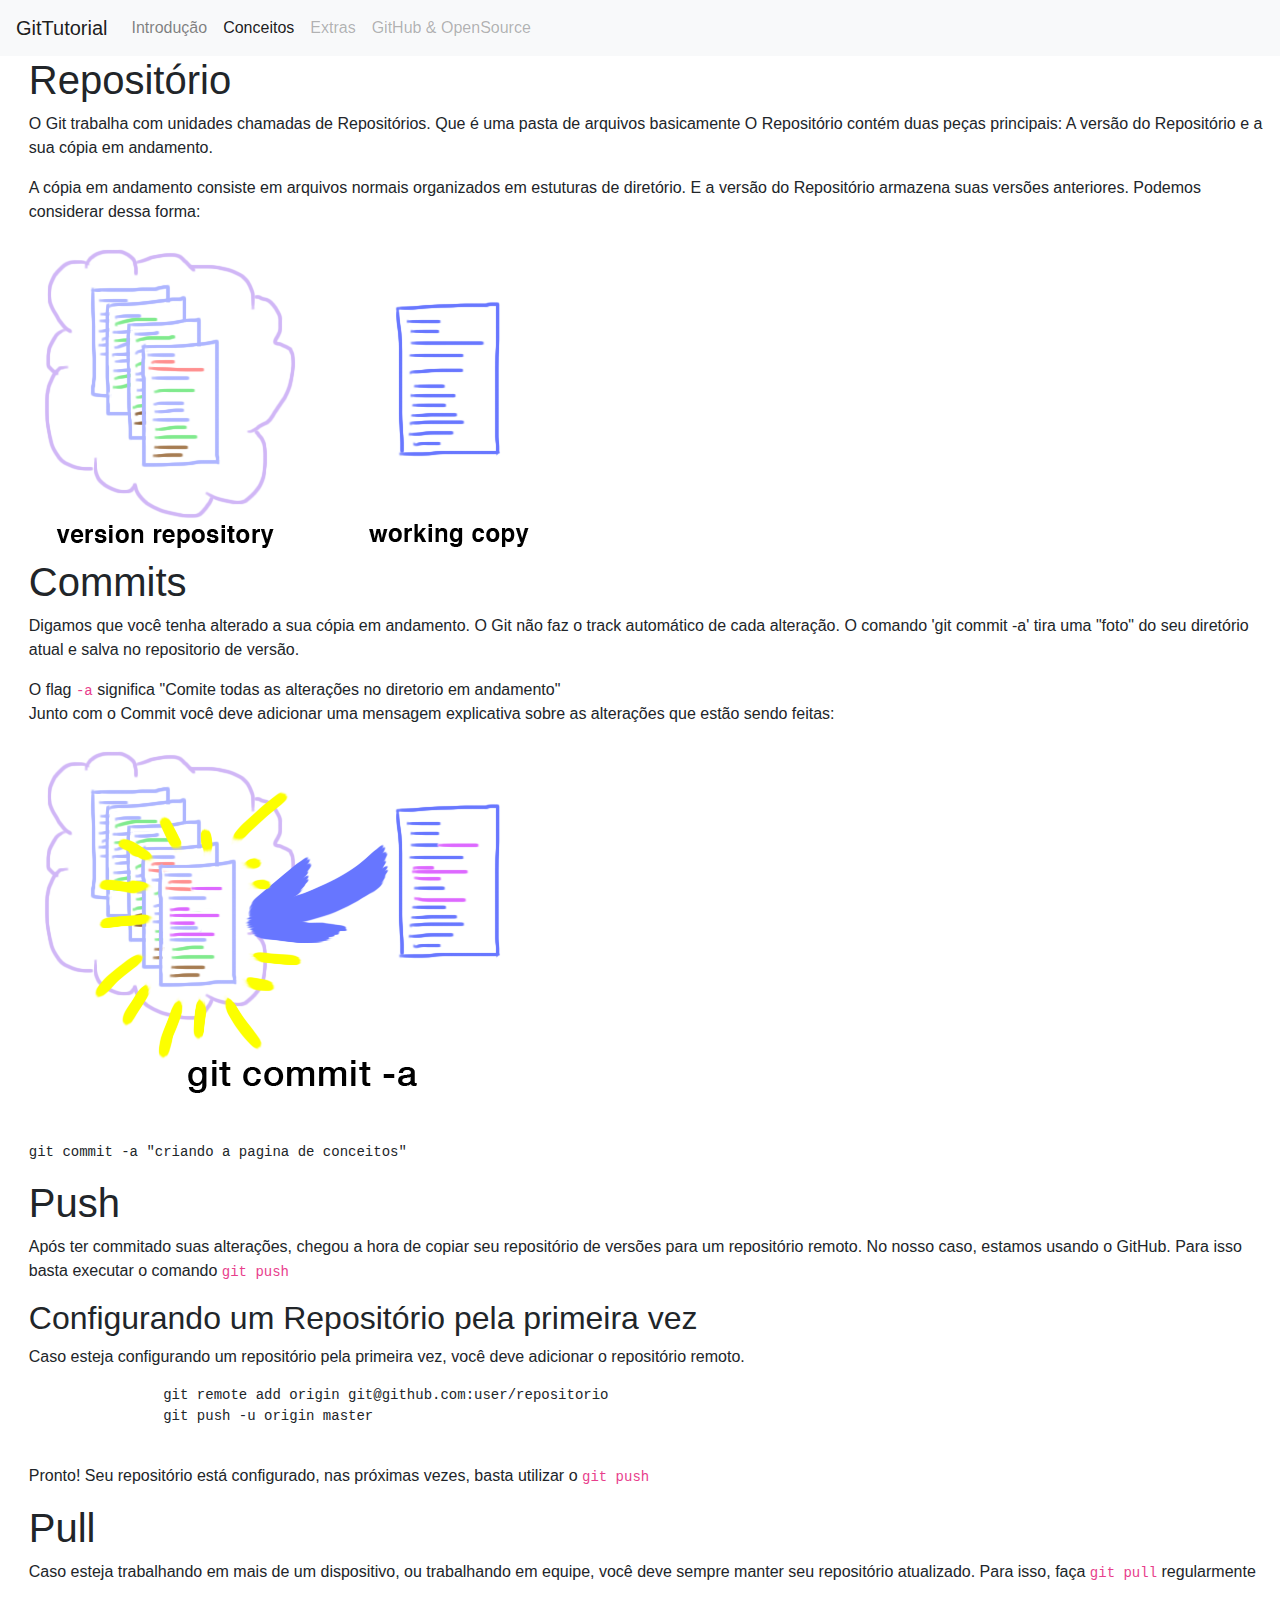
==== conceitos.html @ 8be88795 "Concepts page finished" ====
<!DOCTYPE html>
<html lang="en">
    <head>
        <link href="https://stackpath.bootstrapcdn.com/bootstrap/4.5.0/css/bootstrap.min.css" rel="stylesheet">
        <link href="styles.css" rel="stylesheet">
        <title>Git tutorial - MLEAL</title>
        <meta name="viewport" content="width=device-width, initial-scale=1.0" />
    </head>
    <body>
        <nav class="navbar navbar-expand-lg navbar-light bg-light">
            <a class="navbar-brand" href="#">GitTutorial</a>
            <button class="navbar-toggler" type="button" data-toggle="collapse" data-target="#navbarSupportedContent" aria-controls="navbarSupportedContent" aria-expanded="false" aria-label="Toggle navigation">
              <span class="navbar-toggler-icon"></span>
            </button>
          
            <div class="top-bar" id="navbarSupportedContent">
              <ul class="navbar-nav mr-auto">
                <li class="nav-item">
                  <a class="nav-link" href="index.html">Introdução </a>
                </li>
                <li class="nav-item active">
                  <a class="nav-link" href="#">Conceitos<span class="sr-only">(select)</span></a>
                </li>               
                <li class="nav-item">
                  <a class="nav-link disabled" href="#">Extras</a>
                </li>
                <li class="nav-item">
                  <a class="nav-link disabled" href="#">GitHub & OpenSource</a>
                </li>
              </ul>            
            </div>
          </nav>

          <div class="intro">
            <h1>Repositório</h1>
            <p>O Git trabalha com unidades chamadas de <en>Repositórios</en>. Que é uma pasta de arquivos basicamente
            O Repositório contém duas peças principais: A versão do Repositório e a sua cópia em andamento.</p>
                
            <p>A cópia em andamento consiste em arquivos normais organizados em estuturas de diretório. E a versão do Repositório armazena suas versões anteriores.
             Podemos considerar dessa forma:   
            </p>
            <img src="imgs/Git006.png" alt="repositorio vs copia">            

            <h1>Commits</h1>            
            <p>Digamos que você tenha alterado a sua cópia em andamento. O Git não faz o track automático de cada alteração. O comando 'git commit -a' tira uma "foto" do seu diretório atual e salva no repositorio de versão.</p>

            <en><span>O flag <code>-a</code> significa "Comite todas as alterações no diretorio em andamento"</span></en>

            <p>Junto com o Commit você deve adicionar uma mensagem explicativa sobre as alterações que estão sendo feitas:</p>
            
            <img src="imgs/Git010.png" alt="Commit">            

            <pre>git commit -a "criando a pagina de conceitos"</pre>

            <h1>Push</h1>
            <p>Após ter commitado suas alterações, chegou a hora de copiar seu repositório de versões para um repositório remoto.
                No nosso caso, estamos usando o GitHub. Para isso basta executar o comando <code>git push</code>
            </p>
            <h2>Configurando um Repositório pela primeira vez</h2>
            <p>Caso esteja configurando um repositório pela primeira vez, você deve adicionar o repositório remoto.</p>
            <pre>
                git remote add origin git@github.com:user/repositorio
                git push -u origin master
            </pre>

            <p>Pronto! Seu repositório está configurado, nas próximas vezes, basta utilizar o <code>git push</code></p>

            <h1>Pull</h1>    
            <p>Caso esteja trabalhando em mais de um dispositivo, ou trabalhando em equipe, você deve sempre manter seu repositório atualizado.
                Para isso, faça <code>git pull</code> regularmente
            </p>    
          </div>
    </body>
</html>
---- styles.css ----
.intro{
    margin-left: 1.8rem;
}
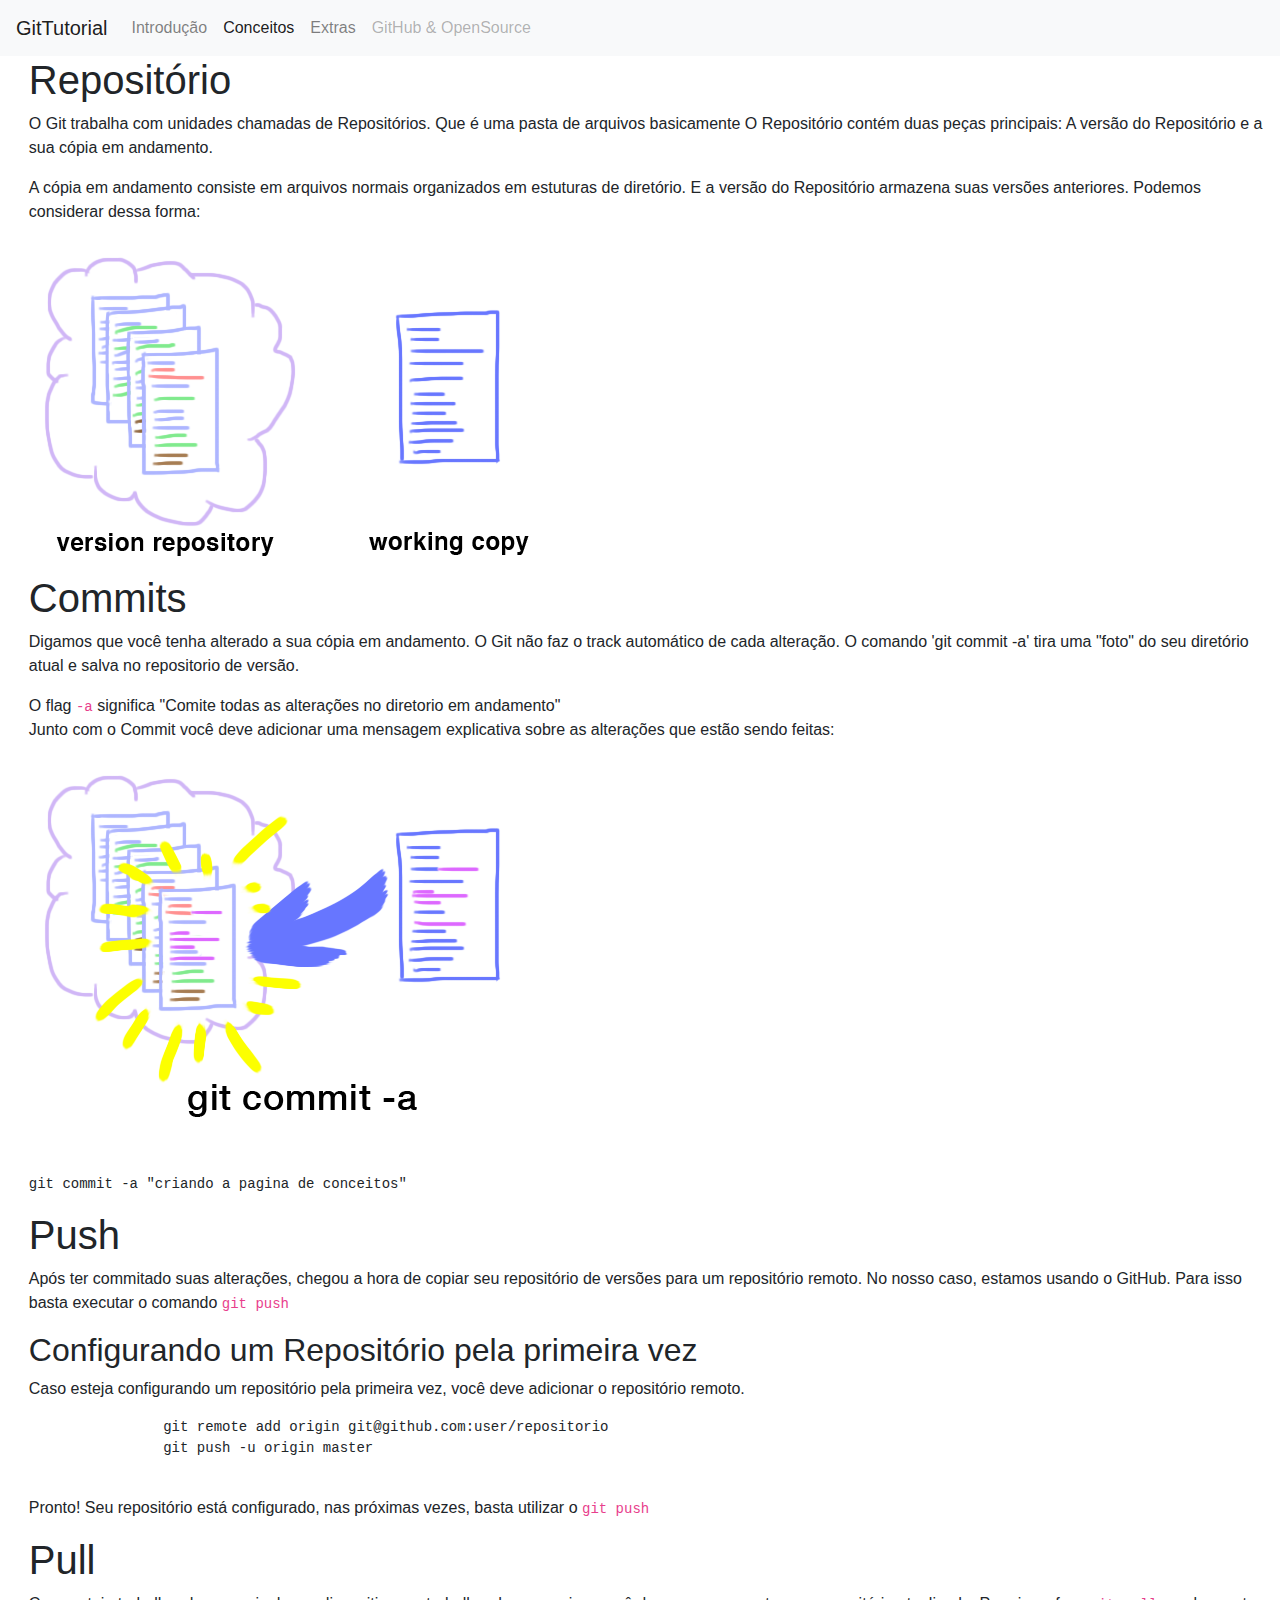
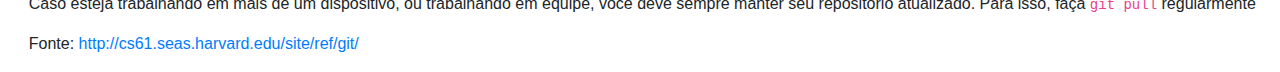
==== commit 2cba9812: "Extra page added" ====
--- a/conceitos.html
+++ b/conceitos.html
@@ -22,7 +22,7 @@
                   <a class="nav-link" href="#">Conceitos<span class="sr-only">(select)</span></a>
                 </li>               
                 <li class="nav-item">
-                  <a class="nav-link disabled" href="#">Extras</a>
+                  <a class="nav-link" href="extras.html">Extras</a>
                 </li>
                 <li class="nav-item">
                   <a class="nav-link disabled" href="#">GitHub & OpenSource</a>
@@ -69,6 +69,7 @@
             <p>Caso esteja trabalhando em mais de um dispositivo, ou trabalhando em equipe, você deve sempre manter seu repositório atualizado.
                 Para isso, faça <code>git pull</code> regularmente
             </p>    
+            <p><en>Fonte: <a href="http://cs61.seas.harvard.edu/site/ref/git/" target="_blank">http://cs61.seas.harvard.edu/site/ref/git/</a></en></p>
           </div>
     </body>
 </html>
--- a/styles.css
+++ b/styles.css
@@ -2,3 +2,7 @@
     margin-left: 1.8rem;
 }
 
+img {
+    margin-top: 0.5rem;
+    margin-bottom: 0.5rem;
+}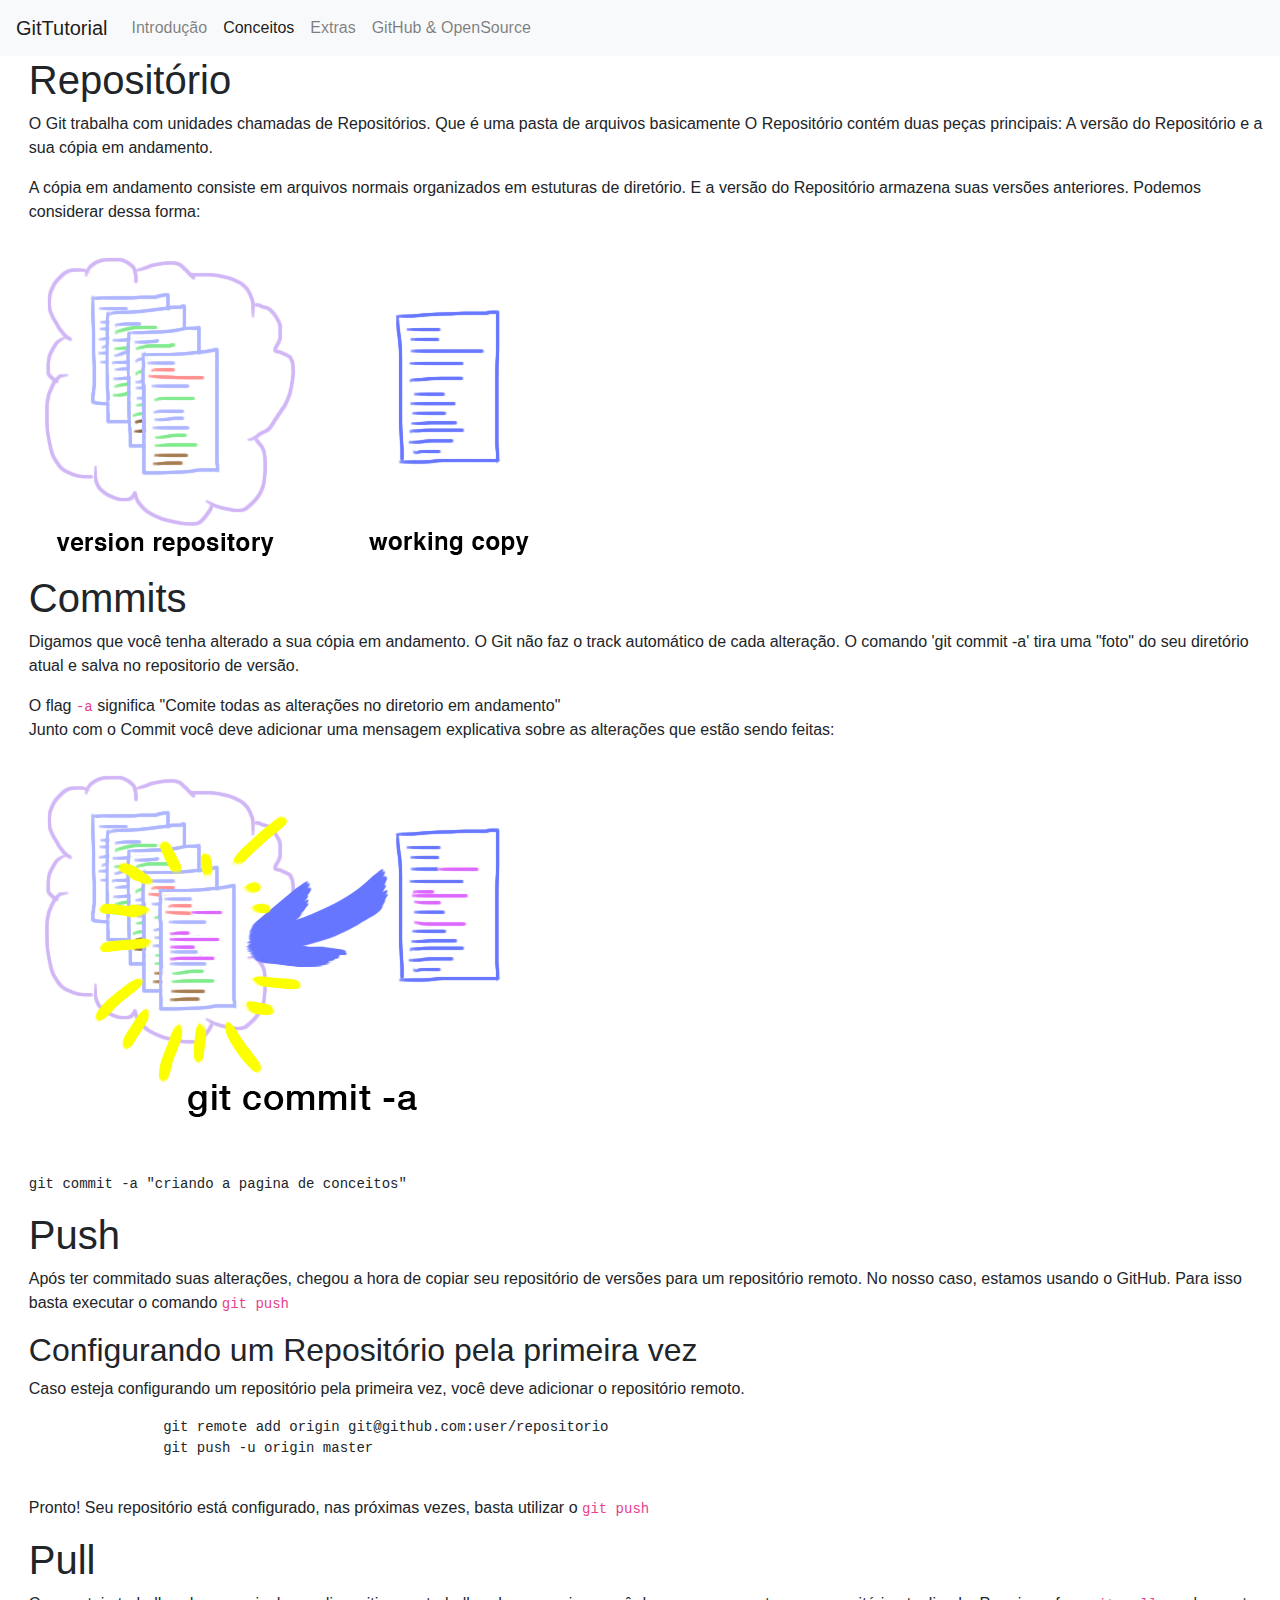
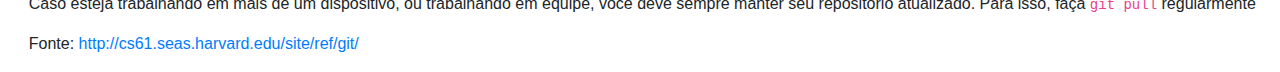
==== commit cb73d947: "github page added" ====
--- a/conceitos.html
+++ b/conceitos.html
@@ -25,7 +25,7 @@
                   <a class="nav-link" href="extras.html">Extras</a>
                 </li>
                 <li class="nav-item">
-                  <a class="nav-link disabled" href="#">GitHub & OpenSource</a>
+                  <a class="nav-link" href="github.html">GitHub & OpenSource</a>
                 </li>
               </ul>            
             </div>
--- a/styles.css
+++ b/styles.css
@@ -5,4 +5,8 @@
 img {
     margin-top: 0.5rem;
     margin-bottom: 0.5rem;
+}
+
+.cat{
+    max-width: 15%;
 }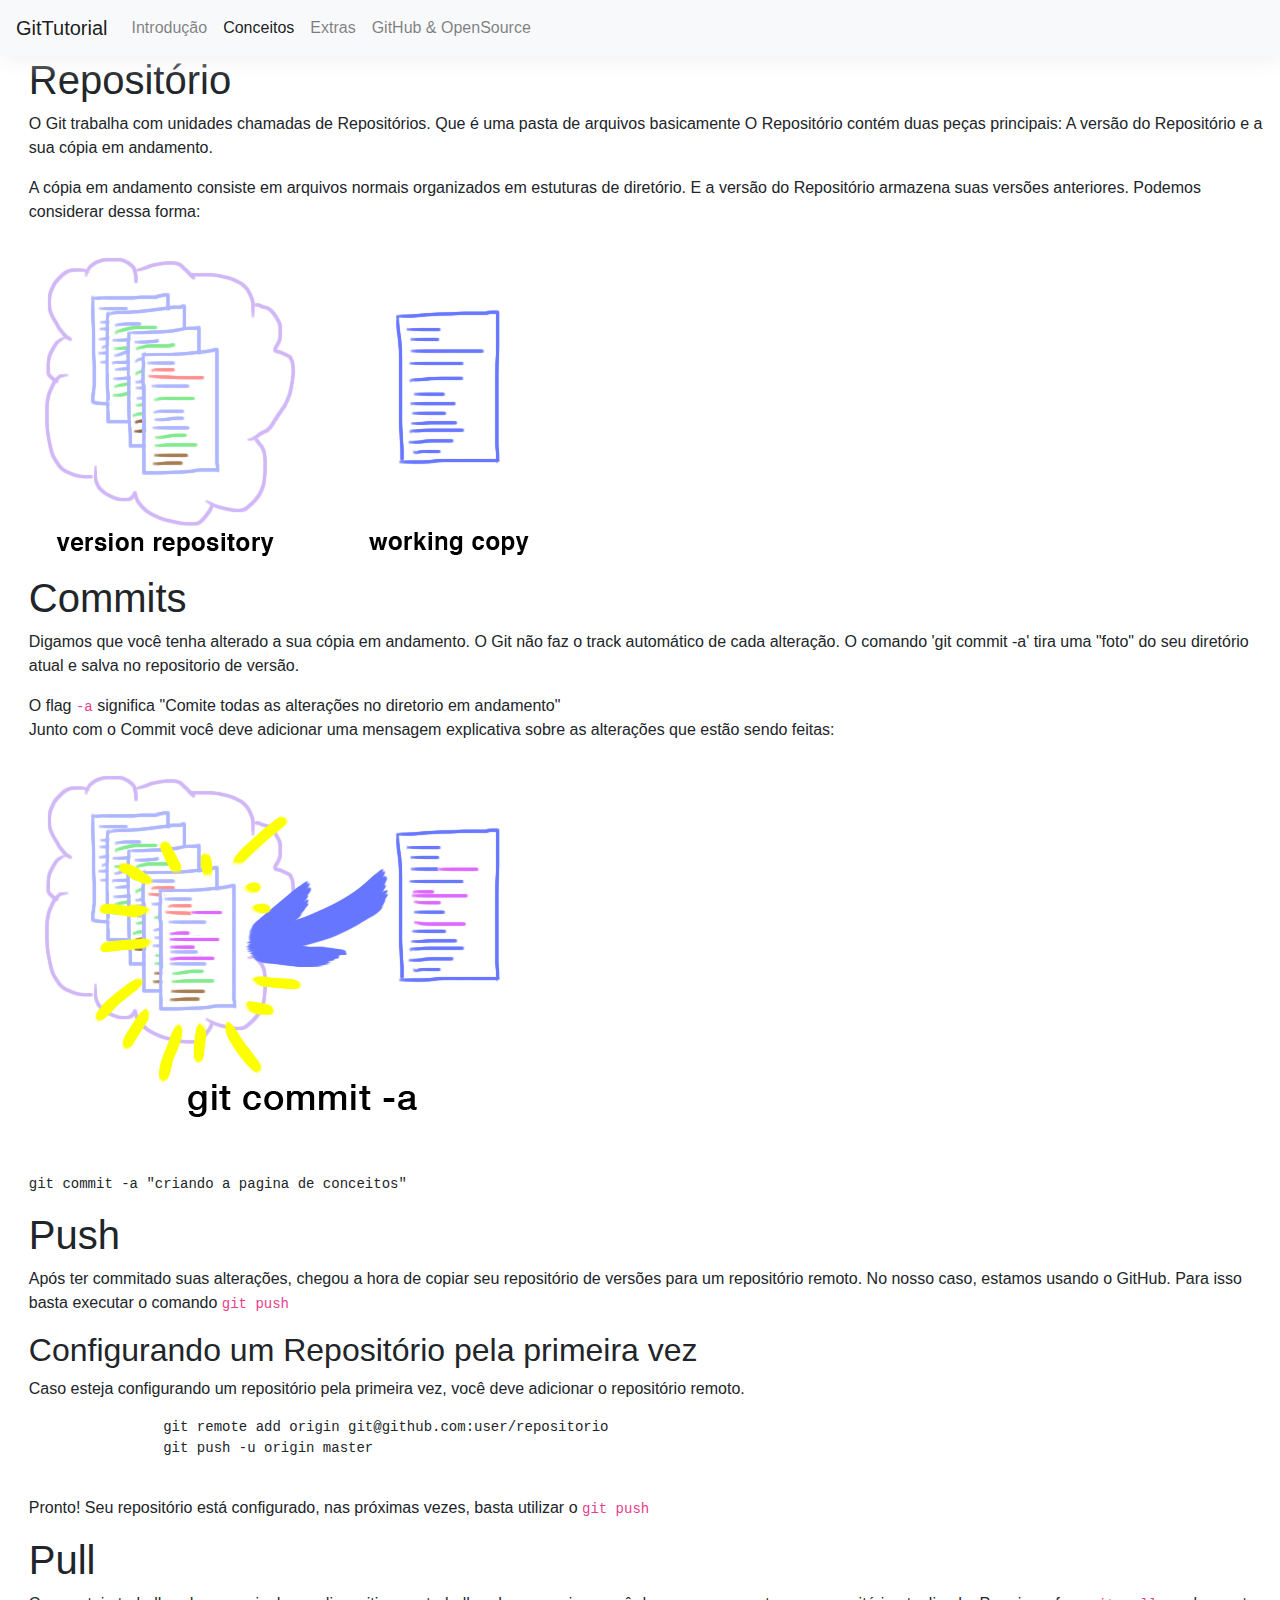
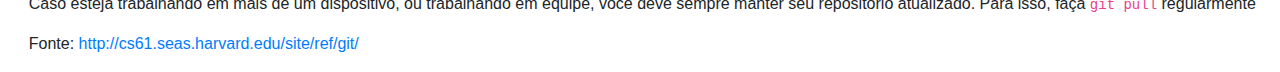
==== commit 02444447: "Final styles" ====
--- a/conceitos.html
+++ b/conceitos.html
@@ -7,13 +7,13 @@
         <meta name="viewport" content="width=device-width, initial-scale=1.0" />
     </head>
     <body>
-        <nav class="navbar navbar-expand-lg navbar-light bg-light">
+        <nav class="navbar navbar-expand-lg navbar-light bg-light shadowed">
             <a class="navbar-brand" href="#">GitTutorial</a>
             <button class="navbar-toggler" type="button" data-toggle="collapse" data-target="#navbarSupportedContent" aria-controls="navbarSupportedContent" aria-expanded="false" aria-label="Toggle navigation">
               <span class="navbar-toggler-icon"></span>
             </button>
           
-            <div class="top-bar" id="navbarSupportedContent">
+            <div class="collapse navbar-collapse" id="navbarSupportedContent">
               <ul class="navbar-nav mr-auto">
                 <li class="nav-item">
                   <a class="nav-link" href="index.html">Introdução </a>
@@ -71,5 +71,7 @@
             </p>    
             <p><en>Fonte: <a href="http://cs61.seas.harvard.edu/site/ref/git/" target="_blank">http://cs61.seas.harvard.edu/site/ref/git/</a></en></p>
           </div>
+          <script src="interactions.js"></script>
+
     </body>
 </html>
--- a/styles.css
+++ b/styles.css
@@ -3,10 +3,19 @@
 }
 
 img {
+    max-width: 80%;
     margin-top: 0.5rem;
     margin-bottom: 0.5rem;
 }
 
 .cat{
     max-width: 15%;
-}+}
+
+body {
+    align-items: center;
+}
+
+.shadowed{
+    box-shadow: 2px 2px 25px #eee;
+}
